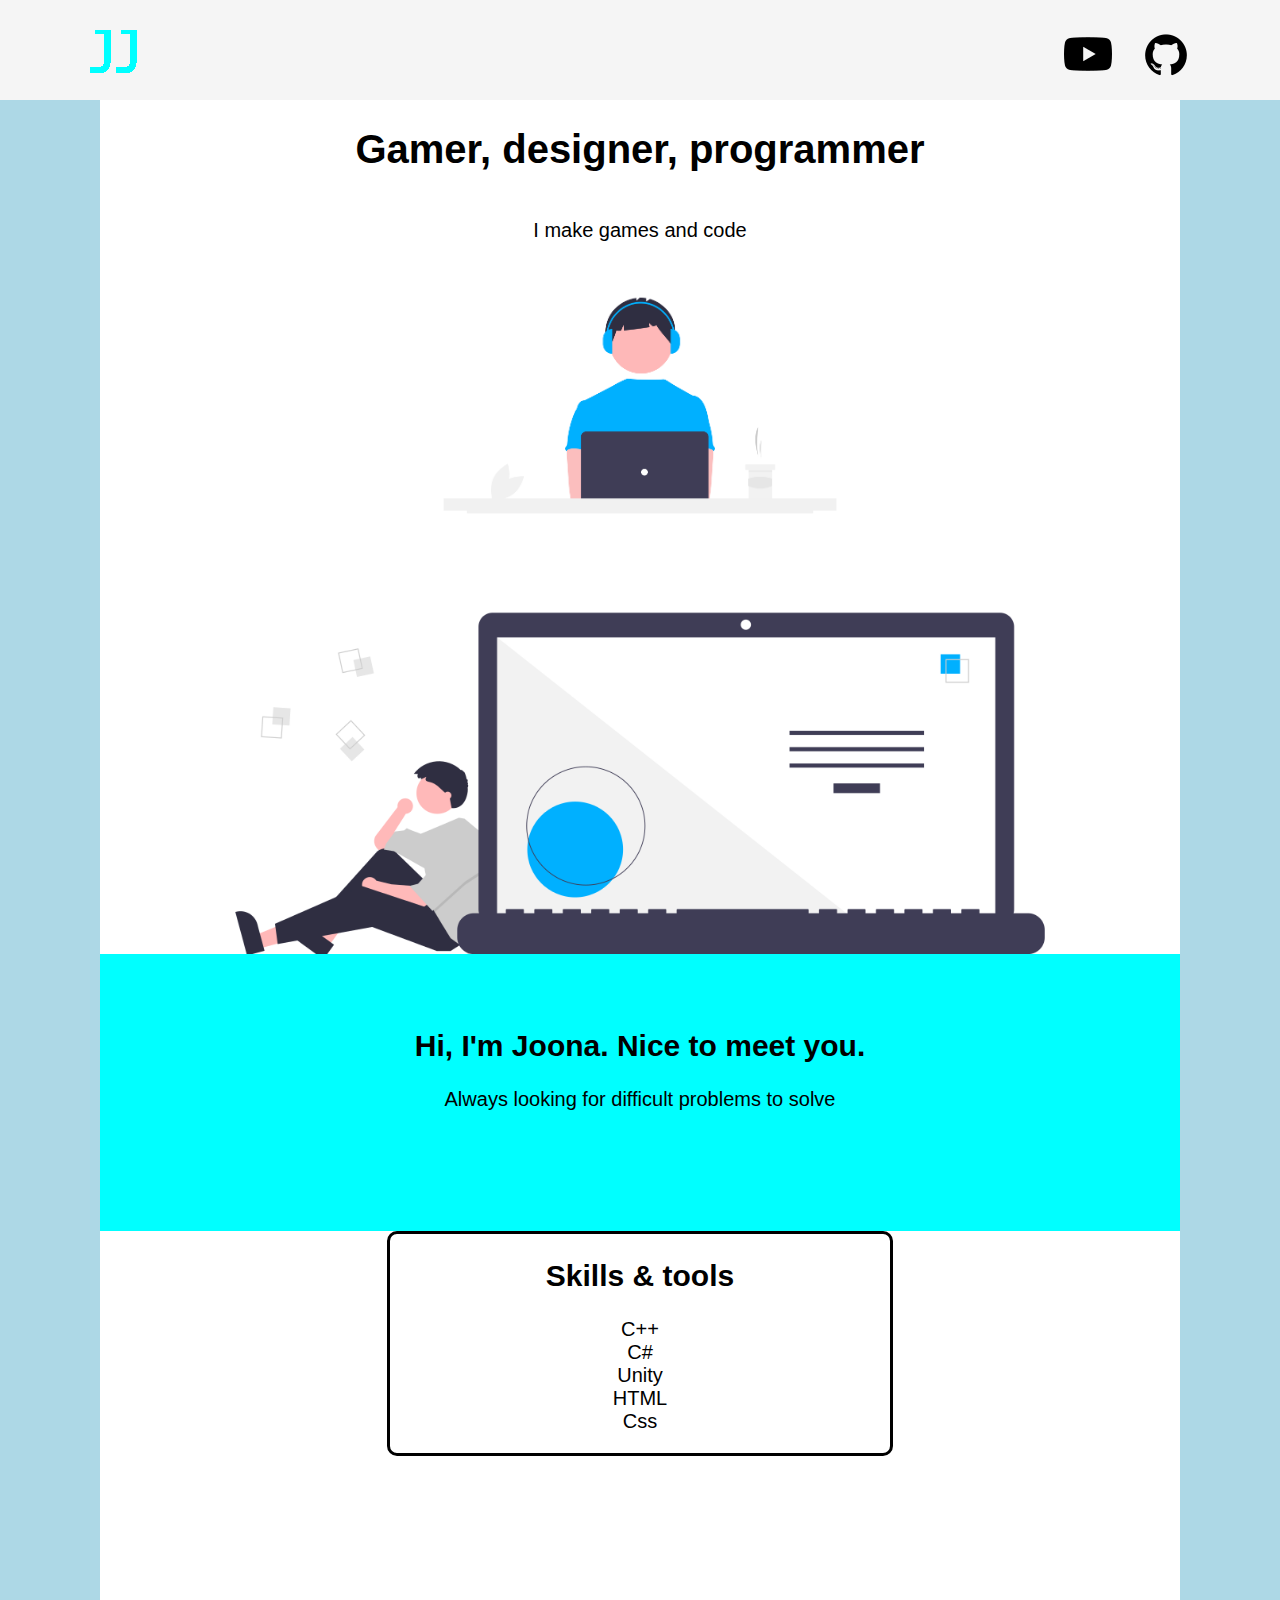
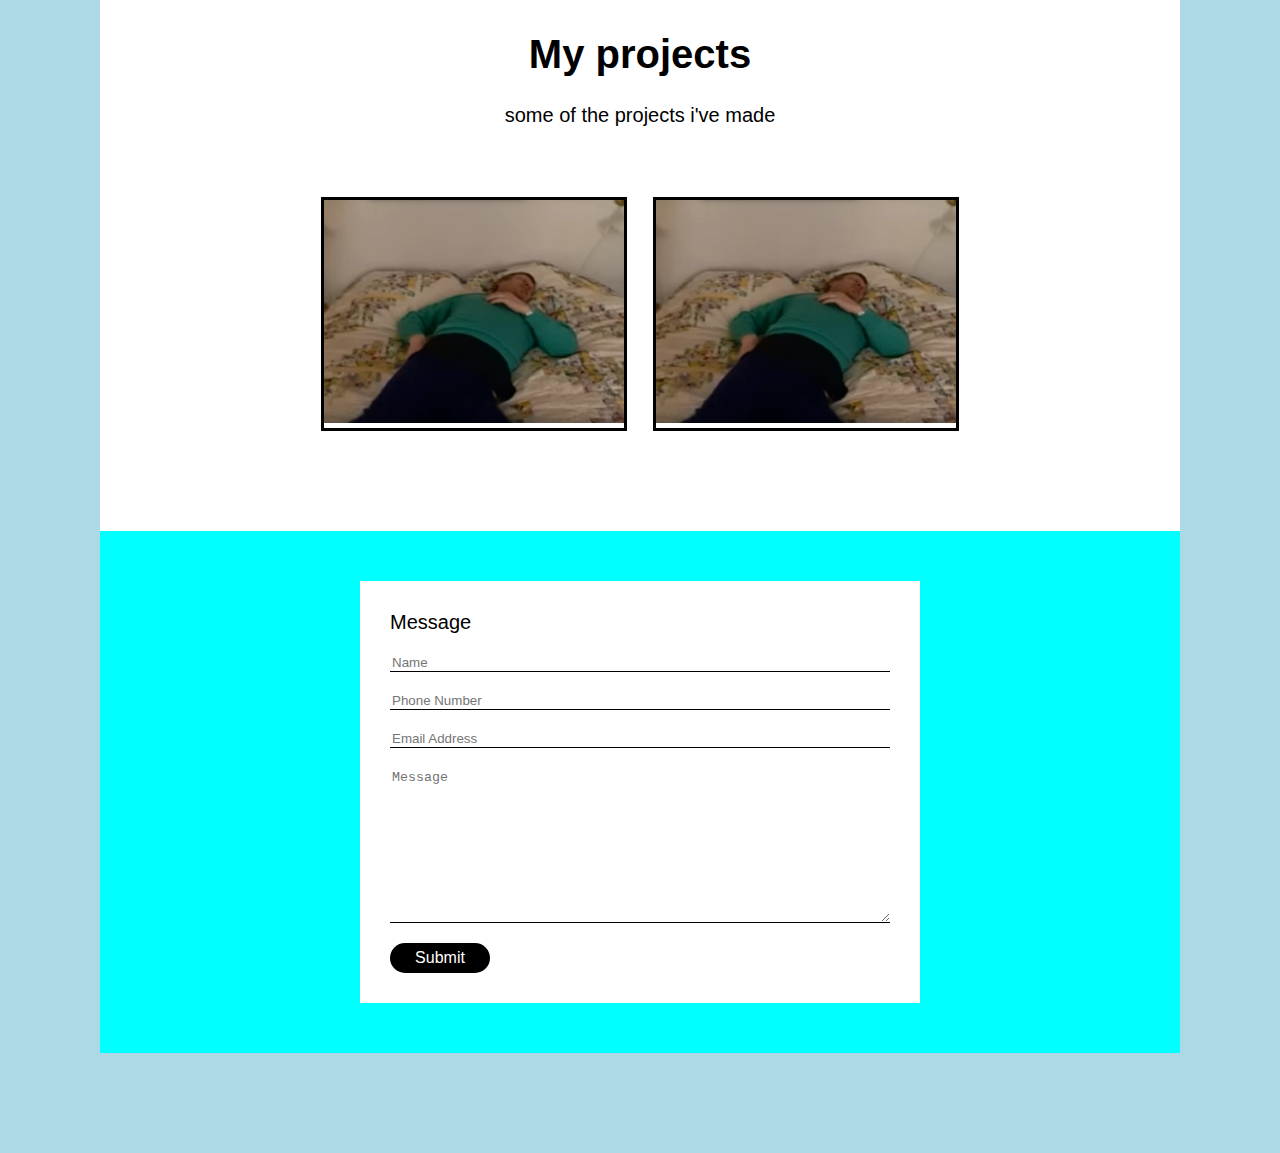
==== index.html @ 33a68a2f "Didn't update, trying again" ====
<!DOCTYPE html>
<html>
    <head>
        <title> Portfolio </title>
        <link rel="stylesheet" href="index.css">
        <link rel="icon" type="image/x-icon" href="/images/JJ_Logocyan.ico">
        <script src="javascript.js"></script>
    </head>
    
    <body>
        <div class="nav_bg">
            <nav class="navigation">
                <div class="logo">
                    <img id="logo" src="images/JJ_Logocyan.png">
                </div>
                <div class="nav_box">
                    <a href="https://github.com/JoonaJose">
                        <img id="github_logo" src="images/Github_Logo.png">
                    </a>
                </div>
                <div class="nav_box">
                    <a href="https://www.youtube.com/channel/UCHfDOocgSoiTpE5YyeS8_IQ">
                        <img id="youtube_logo" src="images/Youtube_Logo.png">  
                    </a>
                </div>
            </nav>
        </div>
        <div class="background">
        <div class="introduction">
            <h1> Gamer, designer, programmer</h1>
            <p> I make games and code </p>
            <img id="profile" src="images/image2.png">
            <img id="image" src="images/Thinkingcrop.png">
        </div>
        <div class="info">
            <h2> Hi, I'm Joona. Nice to meet you. </h2>
            <p> Always looking for difficult problems to solve </p>
        </div>
        <div class="skills_bg">
            <div class="skills_box">
                <h2> Skills & tools </h2>
                <p> C++     <br>
                    C#      <br>
                    Unity   <br>
                    HTML    <br>
                    Css 
                </p>
            </div>
        </div>
            <div class="projects">
            <h1> My projects </h1>
            <p> some of the projects i've made </p>
            <div class="project_box">
                <img id="img" src="images/img.jpg" >
            </div>
            <div class="project_box">
                <img id="img" src="images/img.jpg" >
            </div>
        </div>
        <div class="contact">
            <form action="https://formspree.io/f/mjvqrzez" method="POST">
                <div class="message-icon">
                    <i class="telegram"></i>
                    <span> Message </span>
                </div>
                <div id="input-field">
                    <i class="person"></i>
                    <input type="text" placeholder="Name" name="Name">
                </div>
                <div id="input-field">
                    <i class="telephone"></i>
                    <input type="text" placeholder="Phone Number" name="Phone">
                </div>
                <div id="input-field">
                    <i class="envelope"></i>
                    <input type="text" placeholder="Email Address" name="Email">
                </div>
                <div id="input-field">
                    <i class="chat"></i>
                    <textarea type="Message" placeholder="Message" rows="10"></textarea>
                </div>
                <input type="submit" value="Submit" class="send-btn">
            </form>
        </div>
    </div>
    </body>
</html>
---- index.css ----
::-webkit-scrollbar
{
    width: 10px;
}

::-webkit-scrollbar-track
{
    border-left: 1px solid black;
    background-color: whitesmoke;
}

::-webkit-scrollbar-thumb
{
    background-color: black;
}

body
{
    background-color: white;
    font-family: Arial, Helvetica, sans-serif;
    font-size: 20px;
    margin-left: 0;
    margin-right: 0;
    margin-bottom: 0;
    margin-top: 0px;
}
/*Trying to get update to work*/

.nav_bg
{
    background-color: whitesmoke;
    margin: auto;
}

.navigation
{
    width: 1100px;
    height: 100px;
    margin: auto;
    background-color: whitesmoke;
}

.logo
{
    float: left;
    margin-top: 30px;
}

.nav_box
{
    float: right;
    margin-top: 30px;
    margin-left: 30px;
}

.nav_box:hover
{
    opacity: 0.8;
}

.introduction
{
    background-color: white;
    text-align: center;
    display: flex;
    align-items: center;
    justify-content: center;
    flex-direction: column;
}

#profile
{
    width: 500px;
}

#image
{
    width: 1000px;
}

.background
{
    padding-left: 100px;
    padding-right: 100px;
    padding-bottom: 100px;
    background-color: lightblue;
}

.info
{
    text-align: center;
    background-color: cyan;
    padding-top: 50px;
    padding-bottom: 100px;
}

.skills_bg
{
    background-color: white;
}

.skills_box
{
    width: 500px;
    margin: auto;
    text-align: center;
    border-style: solid;
    border-radius: 10px;
    background-color: white;
    padding-top: -50px;
}

.projects
{
    padding-top: 150px;
    padding-bottom: 100px;
    text-align: center;
    background-color: white;
}

.project_box
{
    display: inline-block;
    border-style: solid;
    width: 300px;
    margin: auto;
    margin-top: 50px;
    margin-left: 10px;
    margin-right: 10px;
}

#img
{
    width: 300px;
}

.contact
{
    background-color: cyan;
    padding-top: 100px;
    padding: 50px;
    display: flex;
    align-items: center;
    justify-content: center;
}

form
{
    width: 500px;
    font-size: 20px;
    background-color: white;
    padding: 30px;
}

.message-icon
{
    margin-bottom: 20px;
}

form input, textarea
{
    width: 100%;
    border-top: none;
    border-left: none;
    border-right: none;
    border-bottom: 1px solid black;
}

#input-field
{
    padding-bottom: 20px;
    display: flex;
    align-items: center;
}

.send-btn
{
    width: 100px;
    border: none;
    background: black;
    color: white;
    font-size: 16px;
    padding: 6px 0;
    border-radius: 50px;
}
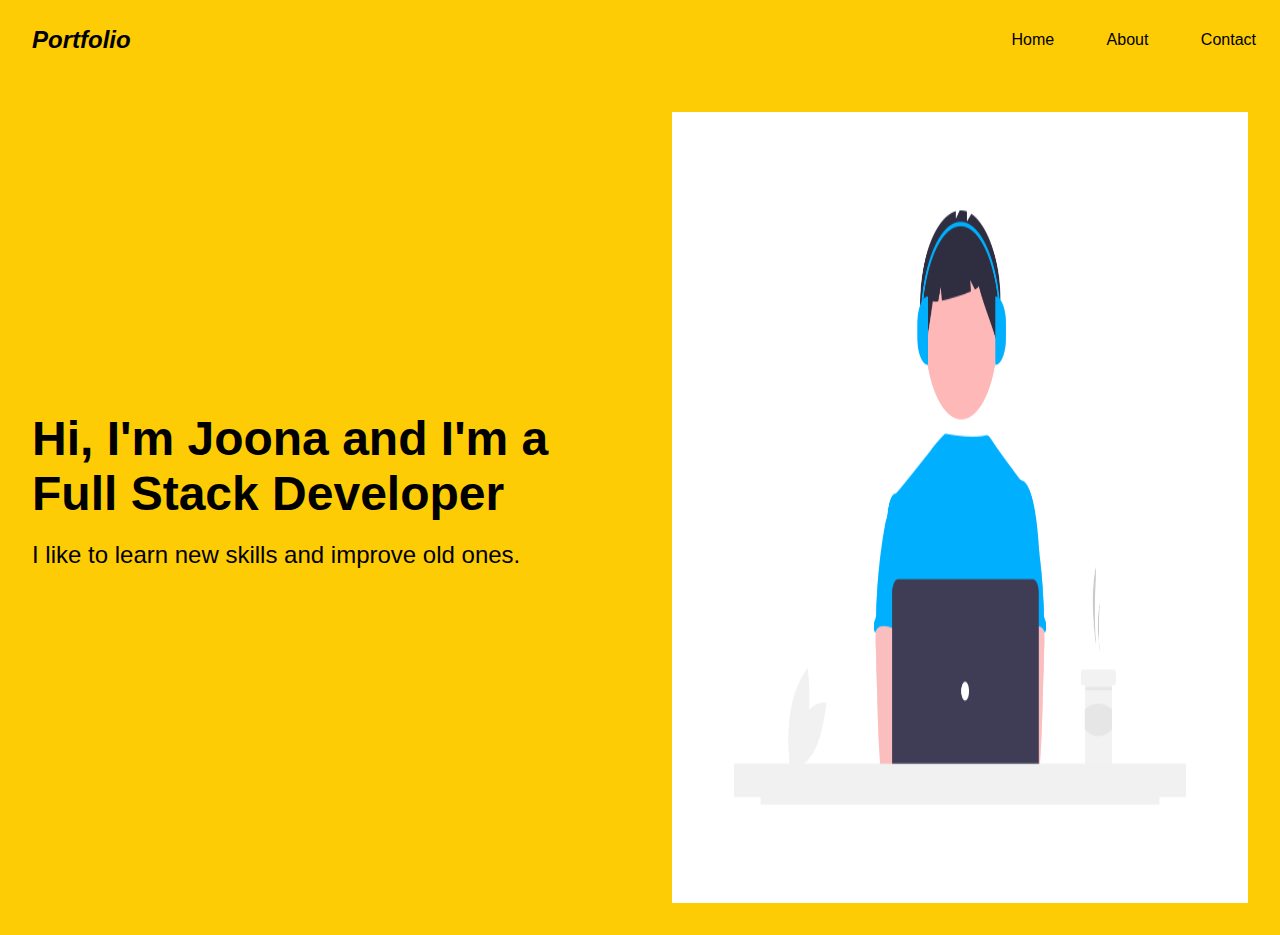
==== commit c8bd24ca: "changes" ====
--- a/index.html
+++ b/index.html
@@ -1,87 +1,36 @@
 <!DOCTYPE html>
-<html>
+<html lang="en">
     <head>
-        <title> Portfolio </title>
-        <link rel="stylesheet" href="index.css">
-        <link rel="icon" type="image/x-icon" href="/images/JJ_Logocyan.ico">
-        <script src="javascript.js"></script>
+        <meta charset="UTF-8" />
+        <meta name="viewport" content="width=device-width,
+        initial-scale=1.0" />
+        <title>Document</title>
+        <link rel="stylesheet" href="style.css" />
     </head>
-    
     <body>
-        <div class="nav_bg">
-            <nav class="navigation">
-                <div class="logo">
-                    <img id="logo" src="images/JJ_Logocyan.png">
+        <nav>
+            <div class="logo">Portfolio</div>
+            <div class="nav-items">
+                <a href="/">Home</a> <a href="/">About</a>
+                <a href="/">Contact</a>
+            </div>
+        </nav>
+        <section class="hero">
+            <div class="hero-container">
+                <div class="column-left">
+                    <h1>Hi, I'm Joona and I'm a Full Stack Developer</h1>
+                    <p>
+                        I like to learn new skills and improve old ones. 
+                    </p>
                 </div>
-                <div class="nav_box">
-                    <a href="https://github.com/JoonaJose">
-                        <img id="github_logo" src="images/Github_Logo.png">
-                    </a>
+                <div class="column-right">
+                    <img
+                    src="./images/image2.png"
+                    alt="illustration"
+                    class="hero-image"
+                    />
                 </div>
-                <div class="nav_box">
-                    <a href="https://www.youtube.com/channel/UCHfDOocgSoiTpE5YyeS8_IQ">
-                        <img id="youtube_logo" src="images/Youtube_Logo.png">  
-                    </a>
-                </div>
-            </nav>
-        </div>
-        <div class="background">
-        <div class="introduction">
-            <h1> Gamer, designer, programmer</h1>
-            <p> I make games and code </p>
-            <img id="profile" src="images/image2.png">
-            <img id="image" src="images/Thinkingcrop.png">
-        </div>
-        <div class="info">
-            <h2> Hi, I'm Joona. Nice to meet you. </h2>
-            <p> Always looking for difficult problems to solve </p>
-        </div>
-        <div class="skills_bg">
-            <div class="skills_box">
-                <h2> Skills & tools </h2>
-                <p> C++     <br>
-                    C#      <br>
-                    Unity   <br>
-                    HTML    <br>
-                    Css 
-                </p>
             </div>
-        </div>
-            <div class="projects">
-            <h1> My projects </h1>
-            <p> some of the projects i've made </p>
-            <div class="project_box">
-                <img id="img" src="images/img.jpg" >
-            </div>
-            <div class="project_box">
-                <img id="img" src="images/img.jpg" >
-            </div>
-        </div>
-        <div class="contact">
-            <form action="https://formspree.io/f/mjvqrzez" method="POST">
-                <div class="message-icon">
-                    <i class="telegram"></i>
-                    <span> Message </span>
-                </div>
-                <div id="input-field">
-                    <i class="person"></i>
-                    <input type="text" placeholder="Name" name="Name">
-                </div>
-                <div id="input-field">
-                    <i class="telephone"></i>
-                    <input type="text" placeholder="Phone Number" name="Phone">
-                </div>
-                <div id="input-field">
-                    <i class="envelope"></i>
-                    <input type="text" placeholder="Email Address" name="Email">
-                </div>
-                <div id="input-field">
-                    <i class="chat"></i>
-                    <textarea type="Message" placeholder="Message" rows="10"></textarea>
-                </div>
-                <input type="submit" value="Submit" class="send-btn">
-            </form>
-        </div>
-    </div>
+        </section>
     </body>
 </html>--- a/style.css
+++ b/style.css
@@ -0,0 +1,79 @@
+* {
+    box-sizing: border-box;
+    margin: 0;
+    padding: 0;
+    font-family: 'Trebuchet MS', 'Lucida Sans Unicode',
+    'Lucida Grande', 'Lucida Sans', Arial, sans-serif;
+}
+
+nav {
+    height: 80px;
+    background: #fdcc04;
+    display: flex;
+    justify-content: space-between;
+    align-items: center;
+    padding: 0rem calc((100vw - 1300px) / 2);
+}
+
+.logo {
+    color: #000;
+    font-size: 1.5rem;
+    font-weight: bold;
+    font-style: italic;
+    padding: 0 2rem;
+}
+
+nav a {
+    text-decoration: none;
+    color: #000;
+    padding: 0 1.5rem;
+}
+
+.hero {
+    background: #fdcc04;
+}
+
+.hero-container {
+    display: grid;
+    grid-template-columns: 1fr 1fr;
+    height: 95vh;
+    padding: 2rem calc((100vw - 1300px) / 2);
+}
+
+.column-left {
+    display: flex;
+    flex-direction: column;
+    justify-content: center;
+    align-items: flex-start;
+    color: #000;
+    padding: 0rem 2rem;
+}
+
+.column-left h1 {
+    margin-bottom: 1rem;
+    font-size: 3rem;
+}
+
+.column-left p {
+    margin-bottom: 2rem;
+    font-size: 1.5rem;
+    line-height: 1.5;
+}
+
+.column-right {
+    display: flex;
+    justify-content: center;
+    align-items: center;
+    padding: 0rem 2rem;
+}
+
+.hero-image {
+    width: 100%;
+    height: 100%;
+}
+
+@media screen and (max-width: 768px) {
+    .hero-container {
+        grid-template-columns: 1fr;
+    }
+}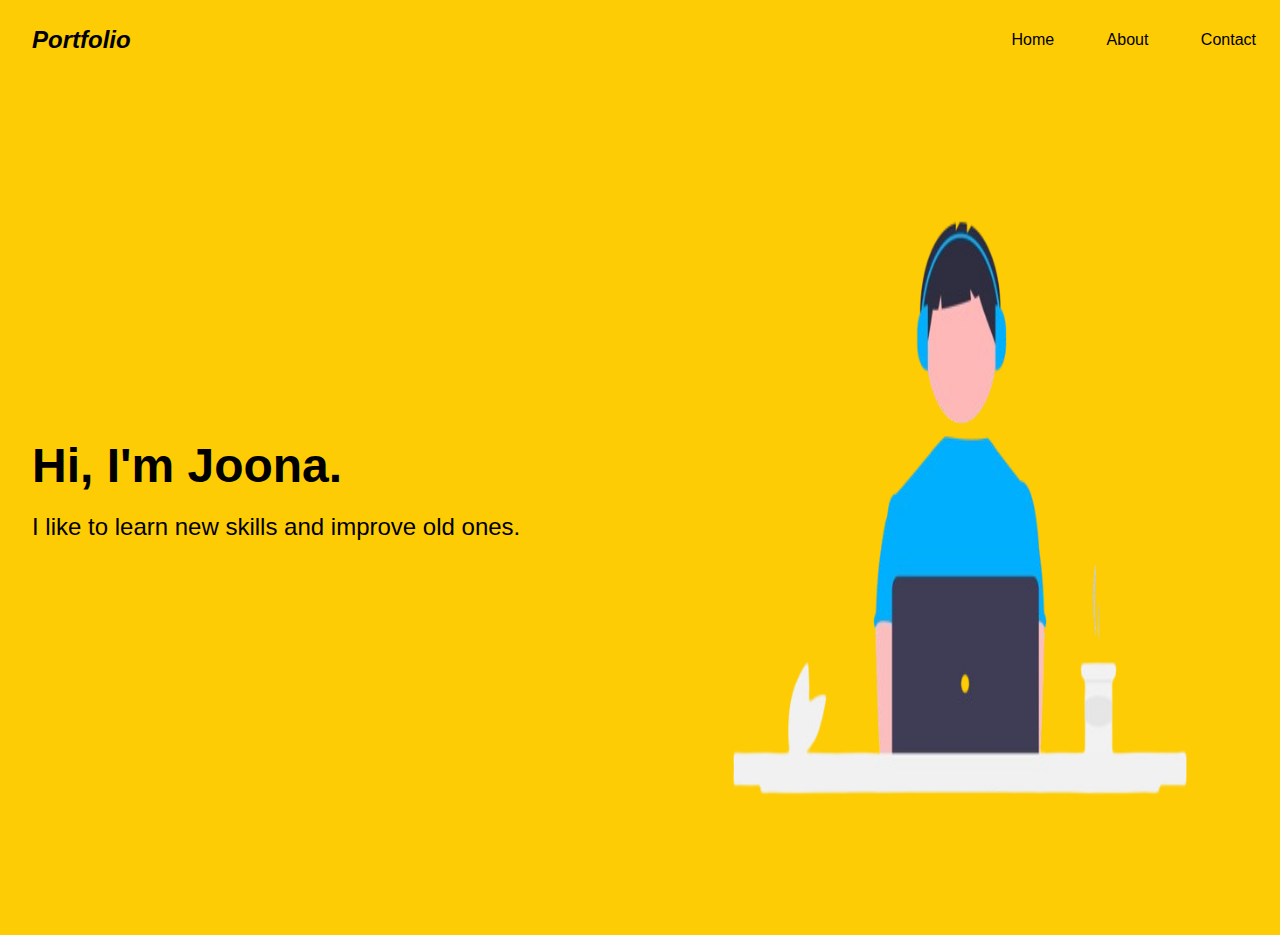
==== commit e03d53ae: "changes" ====
--- a/index.html
+++ b/index.html
@@ -4,7 +4,7 @@
         <meta charset="UTF-8" />
         <meta name="viewport" content="width=device-width,
         initial-scale=1.0" />
-        <title>Document</title>
+        <title>Portfolio</title>
         <link rel="stylesheet" href="style.css" />
     </head>
     <body>
@@ -18,14 +18,14 @@
         <section class="hero">
             <div class="hero-container">
                 <div class="column-left">
-                    <h1>Hi, I'm Joona and I'm a Full Stack Developer</h1>
+                    <h1>Hi, I'm Joona.</h1>
                     <p>
                         I like to learn new skills and improve old ones. 
                     </p>
                 </div>
                 <div class="column-right">
                     <img
-                    src="./images/image2.png"
+                    src="./images/image.png"
                     alt="illustration"
                     class="hero-image"
                     />
--- a/style.css
+++ b/style.css
@@ -37,7 +37,7 @@
     display: grid;
     grid-template-columns: 1fr 1fr;
     height: 95vh;
-    padding: 2rem calc((100vw - 1300px) / 2);
+    padding: 3rem calc((100vw - 1300px) / 2);
 }
 
 .column-left {
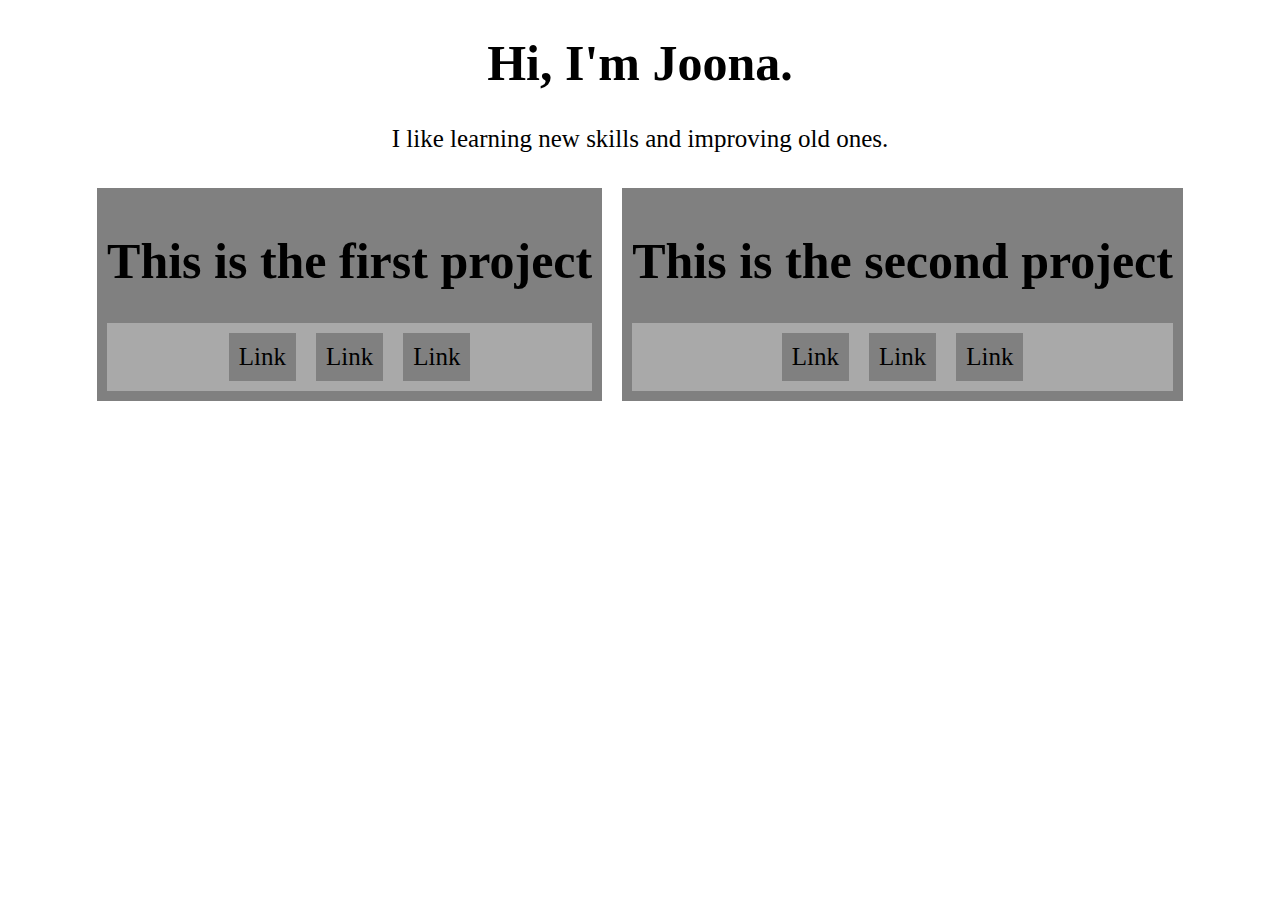
==== commit 24871319: "changes" ====
--- a/index.html
+++ b/index.html
@@ -1,36 +1,31 @@
 <!DOCTYPE html>
-<html lang="en">
-    <head>
-        <meta charset="UTF-8" />
-        <meta name="viewport" content="width=device-width,
-        initial-scale=1.0" />
-        <title>Portfolio</title>
-        <link rel="stylesheet" href="style.css" />
-    </head>
-    <body>
-        <nav>
-            <div class="logo">Portfolio</div>
-            <div class="nav-items">
-                <a href="/">Home</a> <a href="/">About</a>
-                <a href="/">Contact</a>
+<html>
+<head>
+    <title>Portfolio</title>
+    <link rel="stylesheet" href="style.css">
+    <meta name="viewport" content="width=device-width, initial-scale=1.0">
+</head>
+<body>
+    <h1>Hi, I'm Joona.</h1>
+    <p>I like learning new skills and improving old ones.</p>
+
+    <div class="projects">
+        <div class="project">
+            <h1>This is the first project</h1>
+            <div class="links">
+                <p>Link</p>
+                <p>Link</p>
+                <p>Link</p>
             </div>
-        </nav>
-        <section class="hero">
-            <div class="hero-container">
-                <div class="column-left">
-                    <h1>Hi, I'm Joona.</h1>
-                    <p>
-                        I like to learn new skills and improve old ones. 
-                    </p>
-                </div>
-                <div class="column-right">
-                    <img
-                    src="./images/image.png"
-                    alt="illustration"
-                    class="hero-image"
-                    />
-                </div>
+        </div>
+        <div class="project">
+            <h1>This is the second project</h1>
+            <div class="links">
+                <p>Link</p>
+                <p>Link</p>
+                <p>Link</p>
             </div>
-        </section>
-    </body>
+        </div>
+    </div>
+</body>
 </html>--- a/style.css
+++ b/style.css
@@ -1,79 +1,45 @@
-* {
-    box-sizing: border-box;
-    margin: 0;
-    padding: 0;
-    font-family: 'Trebuchet MS', 'Lucida Sans Unicode',
-    'Lucida Grande', 'Lucida Sans', Arial, sans-serif;
+body
+{
+    
 }
 
-nav {
-    height: 80px;
-    background: #fdcc04;
-    display: flex;
-    justify-content: space-between;
-    align-items: center;
-    padding: 0rem calc((100vw - 1300px) / 2);
+h1
+{
+    text-align: center;
+    font-size: 50px;
 }
 
-.logo {
-    color: #000;
-    font-size: 1.5rem;
-    font-weight: bold;
-    font-style: italic;
-    padding: 0 2rem;
+p
+{
+    text-align: center;
+    font-size: 25px;
 }
 
-nav a {
-    text-decoration: none;
-    color: #000;
-    padding: 0 1.5rem;
+.projects
+{
+    display: flex;
+    flex-wrap: wrap;
+    justify-content: center;
 }
 
-.hero {
-    background: #fdcc04;
+.project
+{
+    background-color: grey;
+    margin: 10px;
+    padding: 10px;
 }
 
-.hero-container {
-    display: grid;
-    grid-template-columns: 1fr 1fr;
-    height: 95vh;
-    padding: 3rem calc((100vw - 1300px) / 2);
+.links
+{
+    background-color: darkgrey;
+    display: flex;
+    flex-wrap: wrap;
+    justify-content: center;
 }
 
-.column-left {
-    display: flex;
-    flex-direction: column;
-    justify-content: center;
-    align-items: flex-start;
-    color: #000;
-    padding: 0rem 2rem;
-}
-
-.column-left h1 {
-    margin-bottom: 1rem;
-    font-size: 3rem;
-}
-
-.column-left p {
-    margin-bottom: 2rem;
-    font-size: 1.5rem;
-    line-height: 1.5;
-}
-
-.column-right {
-    display: flex;
-    justify-content: center;
-    align-items: center;
-    padding: 0rem 2rem;
-}
-
-.hero-image {
-    width: 100%;
-    height: 100%;
-}
-
-@media screen and (max-width: 768px) {
-    .hero-container {
-        grid-template-columns: 1fr;
-    }
+.links > p
+{
+    background-color: grey;
+    margin: 10px;
+    padding: 10px;
 }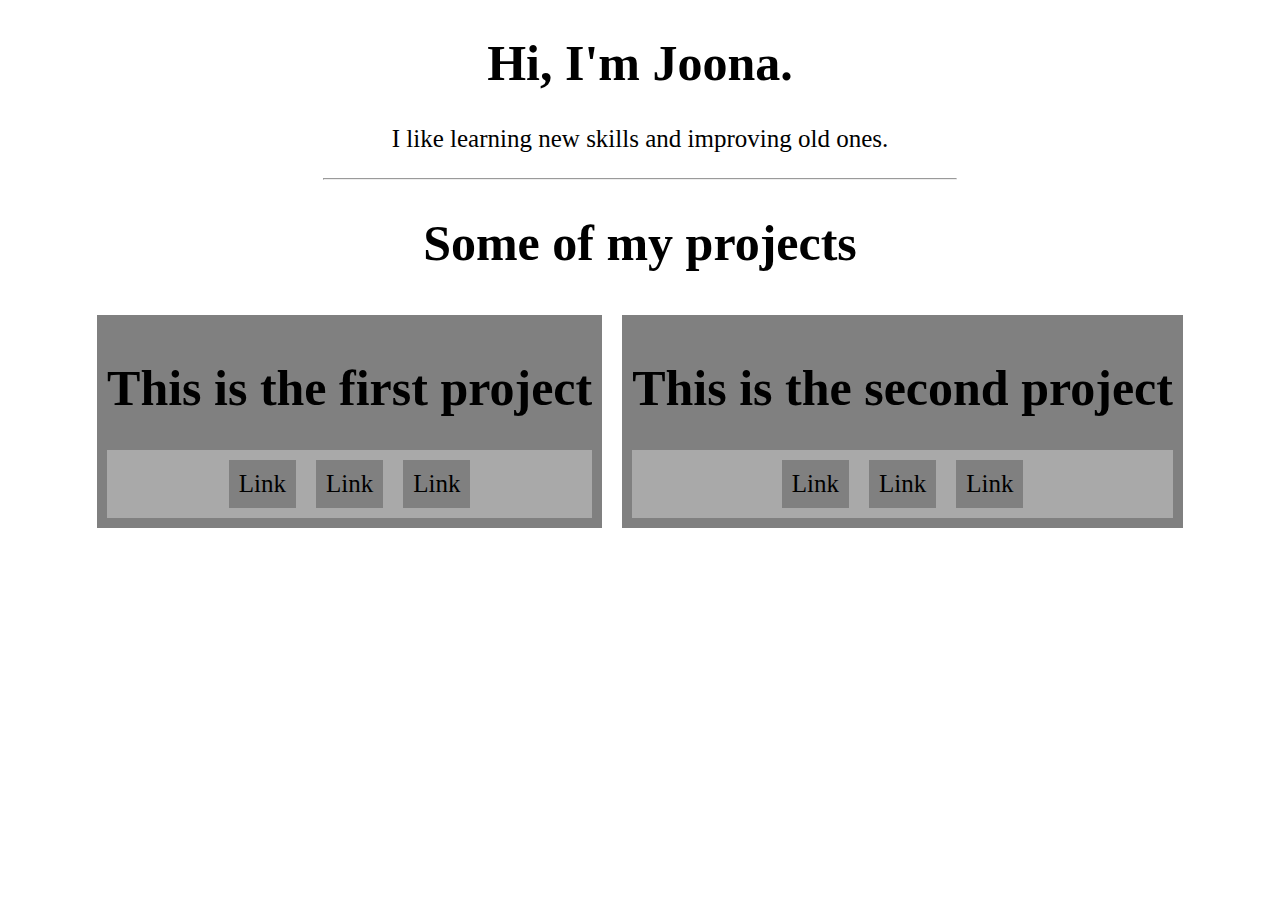
==== commit 2af2b203: "changes" ====
--- a/index.html
+++ b/index.html
@@ -9,6 +9,9 @@
     <h1>Hi, I'm Joona.</h1>
     <p>I like learning new skills and improving old ones.</p>
 
+    <hr class="line">
+    
+    <h1>Some of my projects</h1>
     <div class="projects">
         <div class="project">
             <h1>This is the first project</h1>
--- a/style.css
+++ b/style.css
@@ -1,8 +1,3 @@
-body
-{
-    
-}
-
 h1
 {
     text-align: center;
@@ -42,4 +37,9 @@
     background-color: grey;
     margin: 10px;
     padding: 10px;
+}
+
+.line
+{
+    width: 50%;
 }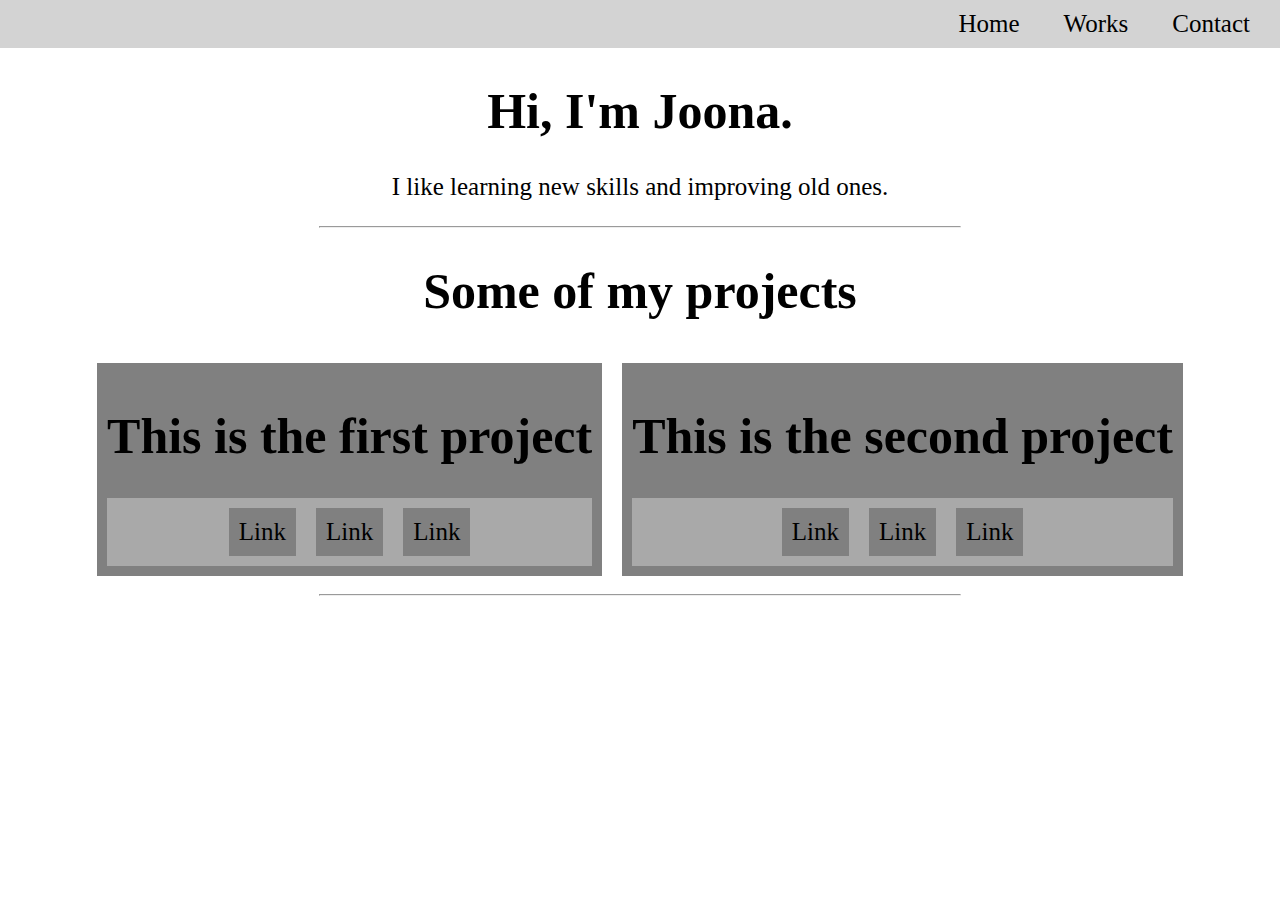
==== commit b92c2406: "changes" ====
--- a/index.html
+++ b/index.html
@@ -4,6 +4,12 @@
     <title>Portfolio</title>
     <link rel="stylesheet" href="style.css">
     <meta name="viewport" content="width=device-width, initial-scale=1.0">
+
+    <nav class="navBar">
+        <a class="navLink" href="nothing">Home</a>
+        <a class="navLink" href="nothing">Works</a>
+        <a class="navLink" href="nothing">Contact</a>
+    </nav>
 </head>
 <body>
     <h1>Hi, I'm Joona.</h1>
@@ -30,5 +36,6 @@
             </div>
         </div>
     </div>
+    <hr class="line">
 </body>
 </html>--- a/style.css
+++ b/style.css
@@ -1,3 +1,24 @@
+body
+{
+    margin: 0px;
+}
+
+.navBar
+{
+    text-align: right;
+    background-color: lightgrey;
+    padding: 10px;
+}
+
+.navLink
+{
+    text-decoration: none;
+    font-size: 25px;
+    color: black;
+    margin: 10px;
+    padding: 10px;
+}
+
 h1
 {
     text-align: center;
